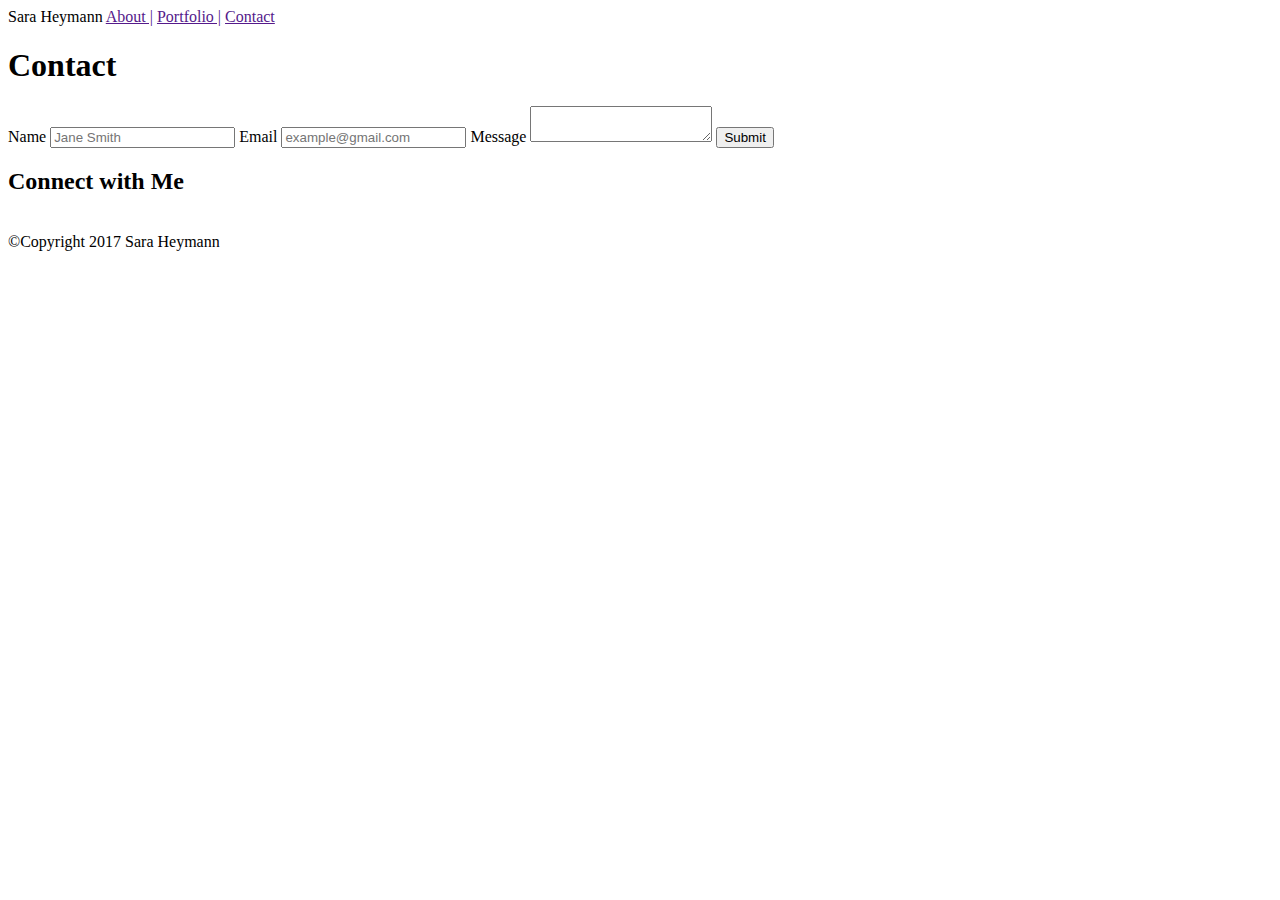
==== contact.html @ 6ab85644 "first draft of HTML" ====
<!DOCTYPE html>
<html>
<head>
	<title>Sara Heymann's Portfolio</title>
</head>
<body>
	<header>
		Sara Heymann
		<a href="">About |</a>
		<a href=""> Portfolio |</a>
		<a href=""> Contact</a>
	</header>
	<section>
		<h1>Contact</h1>
		<form>

			<label for="name">Name</label>
			<input type="text" id="name" name="name" placeholder="Jane Smith">

			<label for="email">Email</label>
			<input type="text" id="email" name="email" placeholder="example@gmail.com">

			<label for="Message">Message</label>
			<textarea id="message" name="message"> </textarea>

			<input type="submit" name="submit">

		</form>
	</section>

	<section>
		<h2>Connect with Me</h2>
		<img src="">
		<img src="">
		<img src="">
	</section>
	
	<footer>©Copyright 2017 Sara Heymann</footer>

</body>
</html>
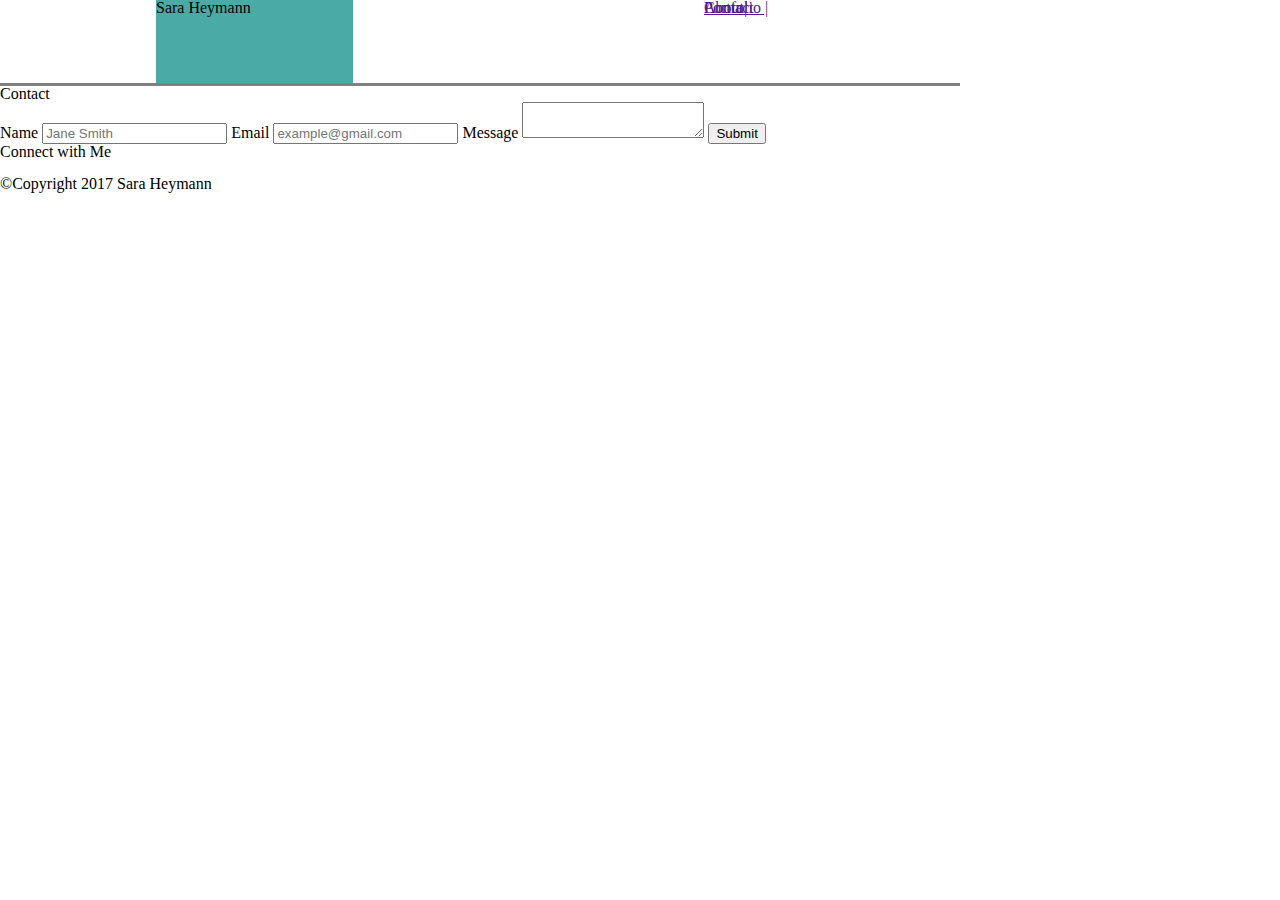
==== commit d92cbf24: "updated style.css" ====
--- a/contact.html
+++ b/contact.html
@@ -2,14 +2,18 @@
 <html>
 <head>
 	<title>Sara Heymann's Portfolio</title>
+	<link rel="stylesheet" type="text/css" href="assets/css/reset.css">
+	<link rel="stylesheet" type="text/css" href="assets/css/style.css">
 </head>
 <body>
 	<header>
-		Sara Heymann
-		<a href="">About |</a>
-		<a href=""> Portfolio |</a>
-		<a href=""> Contact</a>
+		<section class="yourName">Sara Heymann</section>
+
+		<a class="headerLink", href="">About|</a>
+		<a class="headerLink" href=""> Portfolio |</a>
+		<a class="headerLink" href=""> Contact</a>
 	</header>
+
 	<section>
 		<h1>Contact</h1>
 		<form>
@@ -34,7 +38,7 @@
 		<img src="">
 		<img src="">
 	</section>
-	
+
 	<footer>©Copyright 2017 Sara Heymann</footer>
 
 </body>
--- a/assets/css/style.css
+++ b/assets/css/style.css
@@ -0,0 +1,29 @@
+body{
+	width: 960px;
+	background-image: 
+}
+header{
+	float: left;
+	height:83px;
+	width:960px;
+	border-bottom: solid grey;
+	position:relative;
+	margin:0 auto;
+}
+.yourName{
+	background: #4aaaa5;
+	width: 197px;
+	height: 83px;
+	margin-left: 156px;
+	margin-right: 353px;
+	font-family: Georgia, Times, Times New Roman, serif;
+	position: absolute;
+}
+.headerLink{
+	width: 221px;
+	height:83px;
+	margin-left: 704px;
+	margin-right: 925px;
+	font-family: Georgia, Times, Times New Roman, serif;
+	position:absolute;
+}
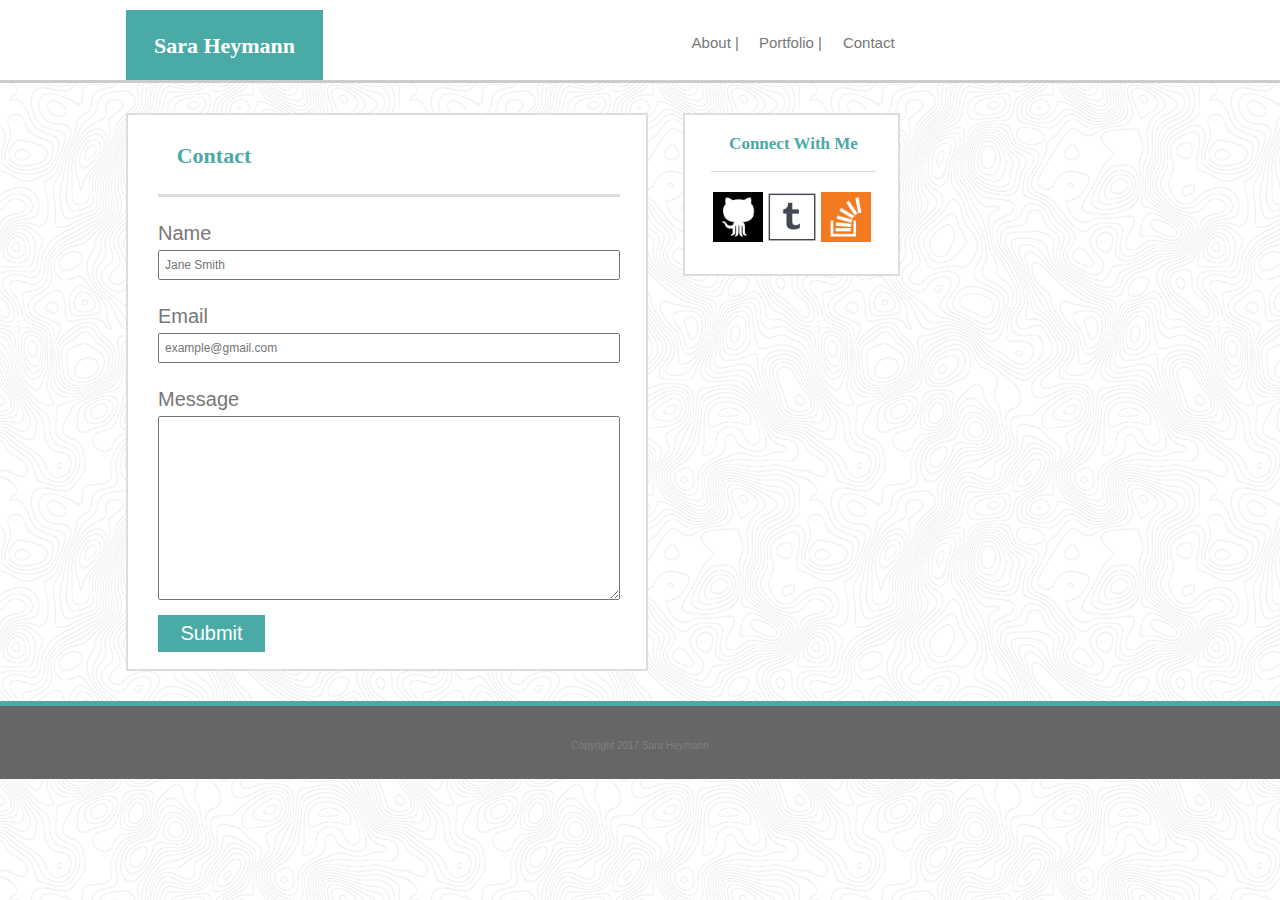
==== commit fab25663: "index and contact mostly finished" ====
--- a/contact.html
+++ b/contact.html
@@ -2,44 +2,46 @@
 <html>
 <head>
 	<title>Sara Heymann's Portfolio</title>
-	<link rel="stylesheet" type="text/css" href="assets/css/reset.css">
+	<link rel="stylesheet" type="text/css" href="assets/css/reset.css"> 
 	<link rel="stylesheet" type="text/css" href="assets/css/style.css">
 </head>
-<body>
+<body background="assets/images/topography/topography.png">
 	<header>
 		<section class="yourName">Sara Heymann</section>
-
-		<a class="headerLink", href="">About|</a>
-		<a class="headerLink" href=""> Portfolio |</a>
-		<a class="headerLink" href=""> Contact</a>
+		<table>
+			<tr>
+			<th href="">About  |</th>
+			<th href="">Portfolio  |</th>
+			<th href="">Contact</th>
+			</tr>
+		</table>
 	</header>
 
-	<section>
-		<h1>Contact</h1>
+	<section class="contactBox">
+		<h1 class="contentHeader">Contact</h1>
 		<form>
 
-			<label for="name">Name</label>
-			<input type="text" id="name" name="name" placeholder="Jane Smith">
+			<label class= "nameFormHeader", for="name">Name</label>
+			<input class="nameForm" type="text" id="name" name="name" placeholder="Jane Smith">
 
-			<label for="email">Email</label>
-			<input type="text" id="email" name="email" placeholder="example@gmail.com">
+			<label class= "nameFormHeader", for="email">Email</label>
+			<input class="nameForm", type="text" id="email" name="email" placeholder="example@gmail.com">
 
-			<label for="Message">Message</label>
-			<textarea id="message" name="message"> </textarea>
+			<label class= "nameFormHeader", for="Message">Message</label>
+			<textarea class="nameForm", id="message" name="message"> </textarea>
 
-			<input type="submit" name="submit">
+			<input class="submitButton", type="submit" name="submit">
 
 		</form>
 	</section>
 
-	<section>
-		<h2>Connect with Me</h2>
-		<img src="">
-		<img src="">
-		<img src="">
+	<section class="sideBar">
+		<h2 class="connectHeader">Connect With Me</h2>
+		<img class="icon", src="assets/images/githubicon.png">
+		<img class="icon", src="assets/images/tumblricon.png">
+		<img class="icon", src="assets/images/stackoverflowicon.png">
 	</section>
-
-	<footer>©Copyright 2017 Sara Heymann</footer>
+	<footer class="copyrightText", id="footerContact">Copyright 2017 Sara Heymann</footer>
 
 </body>
 </html>--- a/assets/css/style.css
+++ b/assets/css/style.css
@@ -1,29 +1,173 @@
+* {
+  box-sizing: border-box;
+  text-align: center;
+}
 body{
-	width: 960px;
-	background-image: 
+	background-color: grey;
 }
 header{
-	float: left;
 	height:83px;
-	width:960px;
-	border-bottom: solid grey;
-	position:relative;
+	width: 100%;
 	margin:0 auto;
+	position: relative;
+	background-color: #ffffff;
+	border-bottom: solid #cccccc;
 }
 .yourName{
 	background: #4aaaa5;
 	width: 197px;
-	height: 83px;
-	margin-left: 156px;
+	height: 70px;
+	margin-left: 126px;
 	margin-right: 353px;
+	margin-top: 10px;
 	font-family: Georgia, Times, Times New Roman, serif;
 	position: absolute;
+	color: white;
+	font-weight: bold;
+	font-size: 22px;
+	padding-top: 25px;
+	float: left;
 }
-.headerLink{
+table{
+	position: absolute;
+	float: left;
 	width: 221px;
 	height:83px;
-	margin-left: 704px;
-	margin-right: 925px;
+	margin-left: 683px;
+	margin-right: 900px;
+	margin-top: 34px;
+	font: 15px 'Arial','Helvetica Neue', Helvetica, sans-serif;
+	color: #777777;
+}
+.aboutMe{
+	clear: both;
+	float: left;
+	width: 522px;
+	height: 384px;
+	background-color: #ffffff;
+	border: solid 2px #dddddd;
+	margin-left: 126px;
+	margin-top: 30px;
+	position: relative;
+}
+.contentHeader{
+	float: left;
+	width: 462px;
+	height: 82px;
 	font-family: Georgia, Times, Times New Roman, serif;
+	color:  #4aaaa5;
+	font-size: 22px;
+	font-weight: bold;
+	border-bottom: solid #dddddd;
+	margin-left: 30px;
+	margin-right: 30px;
+	padding-top: 30px;
+	padding-right: 350px;
+}
+.profileImage{
+	float: left;
+	margin-left: 30px;
+	margin-top: 25px;
+	height:120px;
+	width: 163px;
+	position: relative;
+}
+.bio{
+	float: left;
+	height: 277px;
+	width: 462px;
+	font-family: 'Arial','Helvetica Neue', Helvetica, sans-serif;
+	color: #777777;
+	background-color: blue;
+	margin-top: 112px;
+	text-align: left;
+	margin-left: 220px;
+	position: absolute;
+}
+.contactBox{
+	width: 522px;
+	height: 558px;
+	background-color: #ffffff;
+	float: left;
+	border: solid 2px #dddddd;
+	margin-left: 126px;
+	margin-top: 30px;
+}
+.nameFormHeader{
+	float: left;
+	font: 20px 'Arial','Helvetica Neue', Helvetica, sans-serif;
+	color: #777777;
+	margin-left: 30px;
+	margin-top: 25px;
+}
+.nameForm{
+	clear: both;
+	float: left;
+	width: 462px;
+	height: 30px;
+	margin-left: 30px;
+	margin-top: 5px;
+	text-align: left;
+	color: #777777;
+	padding-left: 5px;
+	font-size: 12px;
+}
+#message{
+	height: 184px;
+}
+.submitButton{
+	clear: both;
+	float: left;
+	width: 107px;
+	height: 37px;
+	margin-left: 30px;
+	margin-top: 15px;
+	background-color: #4aaaa5;
+	font: 20px 'Arial','Helvetica Neue', Helvetica, sans-serif;
+	color: #ffffff;
+	border: none;
+}
+.sideBar{
+	clear: all;
+	float: left;
+	position: absolute;
+	width: 217px;
+	height: 163px;
+	margin-left: 683px;
+	margin-top: 30px;
+	background-color: #ffffff;
+	border:solid 2px #dddddd; 
+}
+.connectHeader{
+	color: #4aaaa5;
+	font-family: Georgia, Times, Times New Roman, serif;
+	width: 165px;
+	height: 57px;
+	border-bottom: solid 1px #dddddd;
+	margin-left: 26px;
+	font-weight: bold;
+	font-size: 17px;
+	padding-top: 20px;
+}
+.icon{
+	width: 50px;
+	height:50px;
+	margin-top: 20px;
+}
+footer{
 	position:absolute;
+	height:78px;
+	width: 100%;
+	margin:0 auto;
+	background-color: #666666;
+	margin-top: 444px;
+	border-top: solid 5px #4aaaa5;
 }
+.copyrightText{
+	color: grey;
+	font: 10px 'Arial','Helvetica Neue', Helvetica, sans-serif;
+	padding-top: 34px;
+}
+#footerContact{
+	margin-top: 618px;
+}
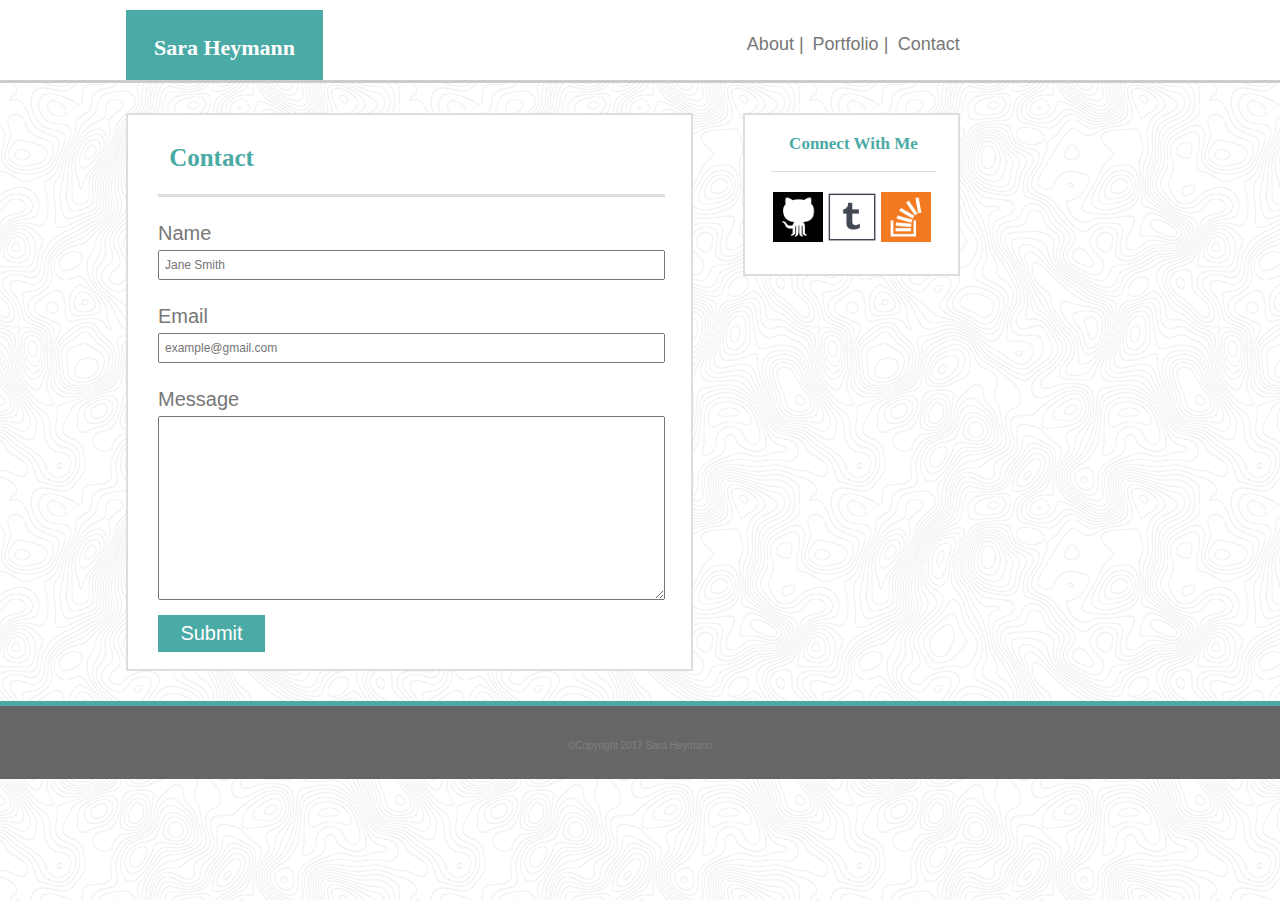
==== commit 59ad9c32: "finished" ====
--- a/contact.html
+++ b/contact.html
@@ -17,8 +17,8 @@
 		</table>
 	</header>
 
-	<section class="contactBox">
-		<h1 class="contentHeader">Contact</h1>
+	<section class="contentBox", id="contactBox">
+		<h1 class="contentHeader", id="contactHeader">Contact</h1>
 		<form>
 
 			<label class= "nameFormHeader", for="name">Name</label>
@@ -37,11 +37,11 @@
 
 	<section class="sideBar">
 		<h2 class="connectHeader">Connect With Me</h2>
-		<img class="icon", src="assets/images/githubicon.png">
-		<img class="icon", src="assets/images/tumblricon.png">
-		<img class="icon", src="assets/images/stackoverflowicon.png">
+		<a href="https://github.com/saraheymann", target="blank"><img class="icon", src="assets/images/githubicon.png"></a>
+		<a href="https://sarabheymann.tumblr.com/"><img class="icon", src="assets/images/tumblricon.png"></a>
+		<a href="https://stackoverflow.com/users/7705332/saraheymann?tab=profile"><img class="icon", src="assets/images/stackoverflowicon.png"></a>
 	</section>
-	<footer class="copyrightText", id="footerContact">Copyright 2017 Sara Heymann</footer>
+	<footer class="copyrightText", id="footerContact">&copyCopyright 2017 Sara Heymann</footer>
 
 </body>
 </html>--- a/assets/css/style.css
+++ b/assets/css/style.css
@@ -20,11 +20,10 @@
 	margin-left: 126px;
 	margin-right: 353px;
 	margin-top: 10px;
-	font-family: Georgia, Times, Times New Roman, serif;
+	font: 22px Georgia, Times, Times New Roman, serif;
 	position: absolute;
 	color: white;
 	font-weight: bold;
-	font-size: 22px;
 	padding-top: 25px;
 	float: left;
 }
@@ -33,66 +32,58 @@
 	float: left;
 	width: 221px;
 	height:83px;
-	margin-left: 683px;
+	margin-left: 743px;
 	margin-right: 900px;
 	margin-top: 34px;
-	font: 15px 'Arial','Helvetica Neue', Helvetica, sans-serif;
-	color: #777777;
-}
-.aboutMe{
+	font: 18px 'Arial','Helvetica Neue', Helvetica, sans-serif;
+	color: #777777;
+}
+.contentBox{
 	clear: both;
 	float: left;
-	width: 522px;
+	width: 567px;
 	height: 384px;
 	background-color: #ffffff;
 	border: solid 2px #dddddd;
 	margin-left: 126px;
 	margin-top: 30px;
-	position: relative;
 }
 .contentHeader{
 	float: left;
-	width: 462px;
+	width: 507px;
 	height: 82px;
 	font-family: Georgia, Times, Times New Roman, serif;
 	color:  #4aaaa5;
-	font-size: 22px;
+	font-size: 25px;
 	font-weight: bold;
 	border-bottom: solid #dddddd;
 	margin-left: 30px;
 	margin-right: 30px;
 	padding-top: 30px;
-	padding-right: 350px;
+	padding-right: 380px;
 }
 .profileImage{
 	float: left;
-	margin-left: 30px;
-	margin-top: 25px;
+	margin: 25px 20px 15px 30px;
 	height:120px;
 	width: 163px;
-	position: relative;
-}
+}
+
 .bio{
-	float: left;
-	height: 277px;
-	width: 462px;
 	font-family: 'Arial','Helvetica Neue', Helvetica, sans-serif;
 	color: #777777;
-	background-color: blue;
-	margin-top: 112px;
+	margin-top: 105px;
 	text-align: left;
-	margin-left: 220px;
-	position: absolute;
-}
-.contactBox{
-	width: 522px;
+	margin-left: 30px;
+}
+
+#contactBox{
 	height: 558px;
-	background-color: #ffffff;
-	float: left;
-	border: solid 2px #dddddd;
-	margin-left: 126px;
-	margin-top: 30px;
-}
+}
+#contactHeader{
+	padding-right: 400px;
+}
+
 .nameFormHeader{
 	float: left;
 	font: 20px 'Arial','Helvetica Neue', Helvetica, sans-serif;
@@ -103,7 +94,7 @@
 .nameForm{
 	clear: both;
 	float: left;
-	width: 462px;
+	width: 507px;
 	height: 30px;
 	margin-left: 30px;
 	margin-top: 5px;
@@ -127,13 +118,54 @@
 	color: #ffffff;
 	border: none;
 }
+#portfolioBox{
+	height: 747px;
+}
+.portfolioPictures{
+	clear: all;
+	float: left;
+	margin-left: 30px;
+	margin-top: 25px;
+	position: relative;
+}
+.leftLabel{
+	float: left;
+	margin-left: 30px;
+	margin-top: 230px;
+	position: absolute;
+	width: 240px;
+	height: 50px;
+	background-color: #4aaaa5;
+	color: #ffffff;
+	font: 20px Georgia, Times, Times New Roman, serif; 
+	padding-top: 15px;
+}
+.rightLabel{
+	float:left;
+	position: absolute;
+	margin-left: 300px;
+	margin-top: 230px;
+	width: 240px;
+	height: 50px;
+	background-color: #4aaaa5;
+	color: #ffffff;
+	font: 20px Georgia, Times, Times New Roman, serif; 
+	padding-top: 15px;
+}
+#trivia{
+	margin-top: 435px;
+}
+#rockPaper{
+	margin-top: 640px;
+}
+
 .sideBar{
 	clear: all;
 	float: left;
 	position: absolute;
 	width: 217px;
 	height: 163px;
-	margin-left: 683px;
+	margin-left: 743px;
 	margin-top: 30px;
 	background-color: #ffffff;
 	border:solid 2px #dddddd; 
@@ -171,3 +203,6 @@
 #footerContact{
 	margin-top: 618px;
 }
+#footerPortfolio{
+	margin-top: 807px;
+}
